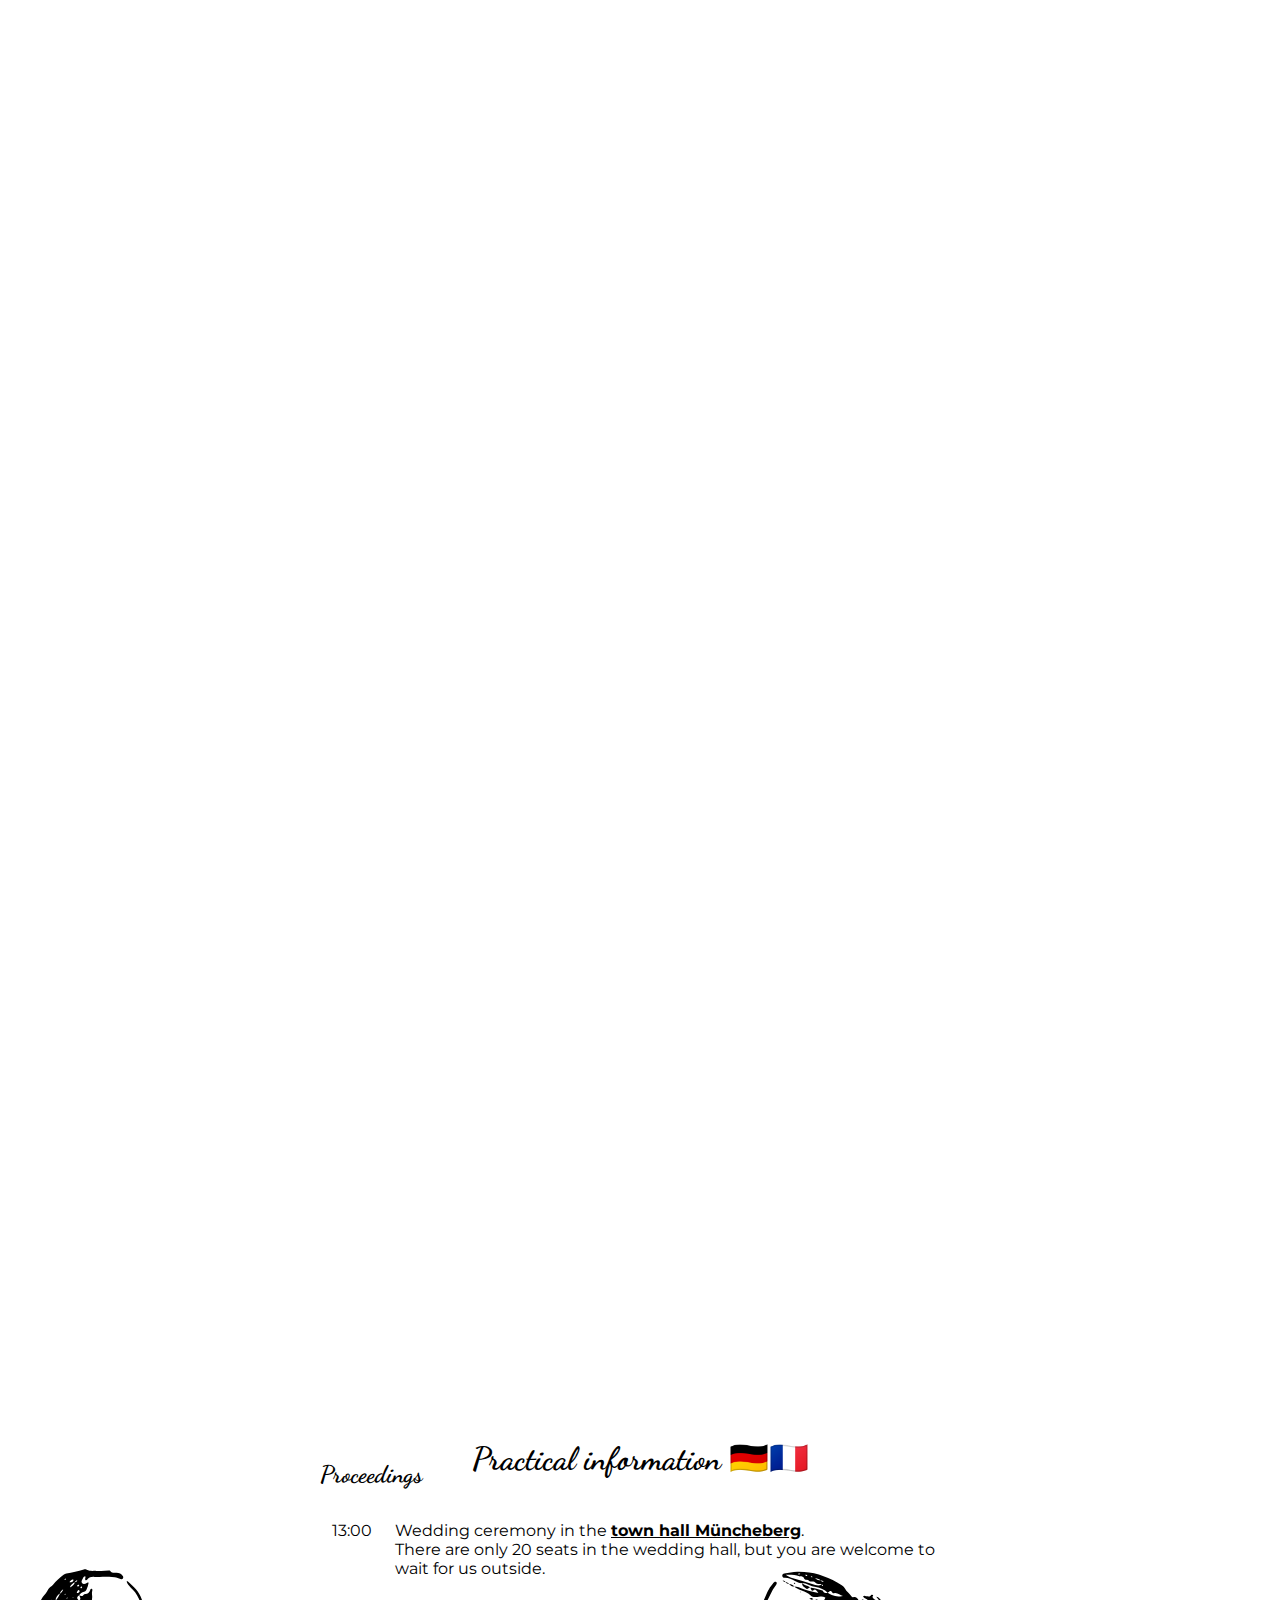
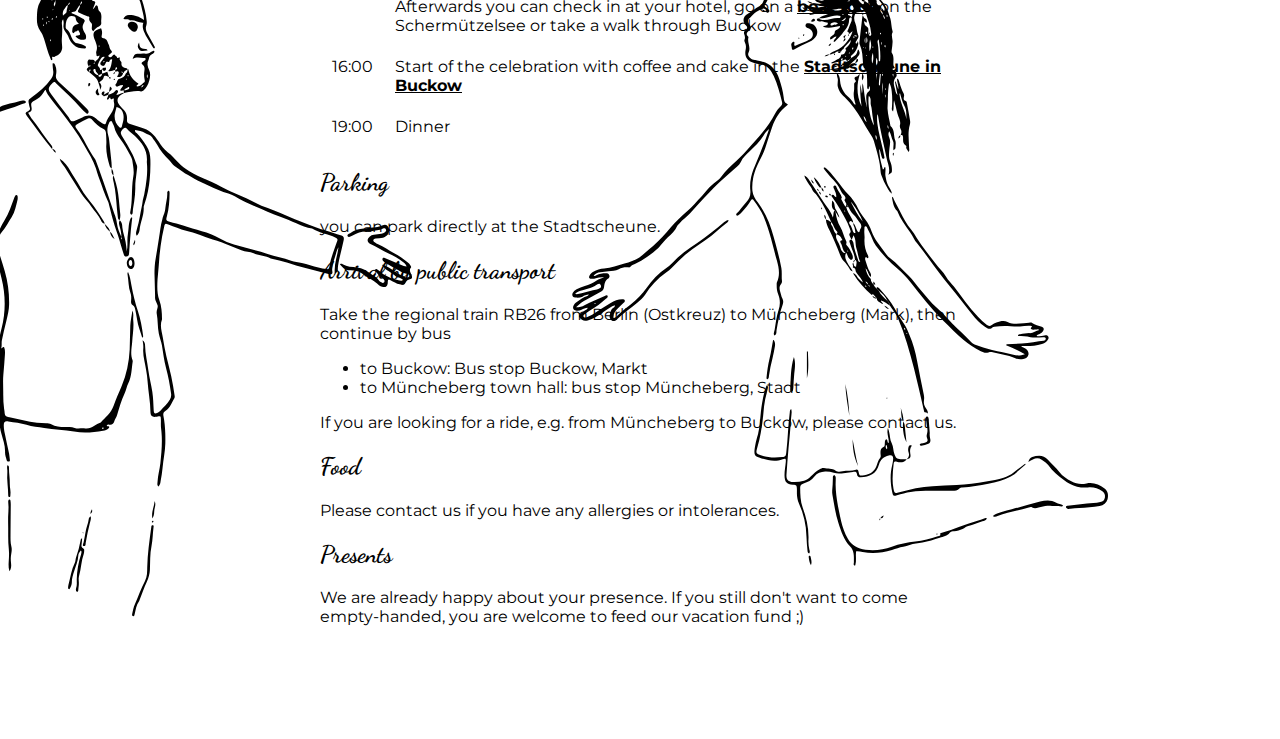
==== en.html @ c520d3f2 "programme" ====
<!DOCTYPE html>
<head>
    <meta charset="UTF-8">
    <link rel="stylesheet" href="style.css">
    <link href='https://fonts.googleapis.com/css?family=Montserrat' rel='stylesheet'>
    <link rel="stylesheet" href="https://fonts.googleapis.com/css?family=Dancing+Script&display=swap">
    <title>Anti und Jojo heiraten</title>
</head>
<body>
    <div id="main">
        <h1>Wir heiraten!</h1>
    </div>
        
    <div class="page" id="save_the_date">
        <h1>Save the date!</h1>
            <div style="text-align:center; margin-top:30px; font-size: 30px;">August 3, 2024</div>
            <div style="text-align:center; margin-top:20px; font-size: 50px;">Antoine &amp; Johanna</div>
            
            <div class="presentation">
             <p class="item">The time has finally come! We want to get married and celebrate this together with you. The celebration will take place in the <a href="https://www.google.fr/maps/place/Stadtscheune+Buckow/@52.5723302,14.0695811,17z/data=!3m1!4b1!4m6!3m5!1s0x47a9d4bd4e7413d9:0xef75d65cbafa2407!8m2!3d52.572327!4d14.072156!16s%2Fg%2F11dzdh7n43?entry=ttu">Stadtscheune in Buckow</a> in the Märkische Schweiz in Brandenburg. We have already reserved 12 rooms (100€-130€ per night) at the <a href="https://www.stobbermuehle.de/">Hotel Stobbermühle</a>. Please let us know if you would like to have one of them. Otherwise there are apartments, vacation homes and other hotels in the area. But be fast, the area is very popular and books up quickly.</p>
                
            <p class="item">Endlich ist es soweit! Wir wollen heiraten und dies mit euch gemeinsam feiern. Die Feier wird in der <a href="https://www.google.fr/maps/place/Stadtscheune+Buckow/@52.5723302,14.0695811,17z/data=!3m1!4b1!4m6!3m5!1s0x47a9d4bd4e7413d9:0xef75d65cbafa2407!8m2!3d52.572327!4d14.072156!16s%2Fg%2F11dzdh7n43?entry=ttu">Stadtscheune in Buckow</a> in der Märkischen Schweiz in Brandenburg stattfinden. Wir haben bereits 12 Zimmer (100€-130€ pro Nacht) im <a href="https://www.stobbermuehle.de/">Hotel Stobbermühle</a> reserviert. Gebt uns bitte Bescheid, solltet ihr eins davon haben wollen. Ansonsten gibt es Apartments, Ferienwohnungen und andere Hotels in dem Ort. Haltet euch aber ran, die Gegend ist sehr beliebt und schnell ausgebucht.</p>
                
           <p class="item">C'est l'heure ! Nous voulons nous marier et fêter cela avec vous. La fête aura lieu dans la <a href="https://www.google.fr/maps/place/Stadtscheune+Buckow/@52.5723302,14.0695811,17z/data=!3m1!4b1!4m6!3m5!1s0x47a9d4bd4e7413d9:0xef75d65cbafa2407!8m2!3d52.572327!4d14.072156!16s%2Fg%2F11dzdh7n43?entry=ttu">Stadtscheune à Buckow</a>, dans la Märkische Schweiz, dans l'état de Brandebourg. Nous avons déjà réservé 12 chambres (100€-130€ par nuit) à l'<a href="https://www.stobbermuehle.de/">hôtel Stobbermühle</a>. Faites-nous savoir si vous souhaitez en avoir une. Sinon, il y a des appartements, des maisons de vacances et d'autres hôtels dans le village. Mais faites vite, car la région est très populaire et les disponibilités se réduisent rapidement.</p> 
            </div>

    </div>
    
    <div class="page" id="info">
        <div class="content">
        <h1>Practical information <a class="nodec" href="index.html#info">🇩🇪</a><a class="nodec" href="fr.html#info">🇫🇷</a></h1>
            
            
        <h2>Proceedings</h2>
        <table id="tbl_program">
        <tr><td>13:00</td><td>Wedding ceremony in the <a href="https://www.google.com/maps/place/Stadt+M%C3%BCncheberg+B%C3%BCrgerb%C3%BCro/@52.5037663,14.1213367,15z/data=!3m1!4b1!4m6!3m5!1s0x47a82a816a978b9f:0x118b9304d920e7a6!8m2!3d52.5037547!4d14.1397906!16s%2Fg%2F1tjmcpm6?authuser=0&entry=ttu">town hall Müncheberg</a>.<br />
There are only 20 seats in the wedding hall, but you are welcome to wait for us outside.<br /><br />

            Afterwards you can check in at your hotel, go on a <a href="https://www.google.com/maps/place/Anlegestelle+Seetours+M%C3%A4rkische+Schweiz+(Buckow-Strand)/@52.5733083,14.0685833,17z/data=!4m14!1m7!3m6!1s0x47a9d4bd4e7413d9:0xef75d65cbafa2407!2sStadtscheune+Buckow!8m2!3d52.572327!4d14.072156!16s%2Fg%2F11dzdh7n43!3m5!1s0x47a9d521727f43cf:0x4ed00cd3bfedd940!8m2!3d52.5734397!4d14.0701857!16s%2Fg%2F11h3dnh1bb?authuser=0&entry=ttu">boat tour</a> on the Schermützelsee or take a walk through Buckow</td></tr>
        <tr><td>16:00</td><td>Start of the celebration with coffee and cake in the <a href="https://www.google.com/maps/place/Stadtscheune+Buckow/@52.5723302,14.0695811,17z/data=!3m1!4b1!4m6!3m5!1s0x47a9d4bd4e7413d9:0xef75d65cbafa2407!8m2!3d52.572327!4d14.072156!16s%2Fg%2F11dzdh7n43?authuser=0&entry=ttu">Stadtscheune in Buckow</a></td></tr>
        <tr><td>19:00</td><td>Dinner</td></tr>
        </table>
        
        <h2>Parking</h2>
        <p>you can park directly at the Stadtscheune.</p>
        
        <h2>Arrival by public transport</h2>
        <p>
            Take the regional train RB26 from Berlin (Ostkreuz) to Müncheberg (Mark), then continue by bus</p>
            <ul>
                <li>to Buckow: Bus stop Buckow, Markt</li>
                <li>to Müncheberg town hall: bus stop Müncheberg, Stadt</li>
            </ul>
        <p>
        If you are looking for a ride, e.g. from Müncheberg to Buckow, please contact us.
        </p>

            
        <h2>Food</h2>
            <p>
            Please contact us if you have any allergies or intolerances.</p>
        
        <h2>Presents</h2>
        <p>We are already happy about your presence. If you still don't want to come empty-handed, you are welcome to feed our vacation fund ;)</p>
        </div>
    </div>
</body>
</html>
---- style.css ----
body, html {
  height: 100%;
    width: 100%;
    margin: 0px;
    padding: 0px;
    /*background-color: #e13300;*/
    font-family: 'Dancing Script', cursive;
}

a {
    text-decoration: underline;
    font-weight: bolder;
    color: inherit;
}

#main {
        background-image: url("prague.jpg");
        background-position: 50% -10%;
        background-repeat: no-repeat;
        background-attachment: fixed;
        background-size: 130% auto;
        height: 0px;
        overflow: hidden;
}

.presentation {
        display:flex;
        flex-flow: row wrap;
        position: relative;
        justify-content: center;
        column-gap: 20px;
        margin-top: 100px;
        padding-left: 50px;
        padding-right: 50px;
        font-size: 25px;
        font-family: 'Montserrat';
    }

.item {
    flex-basis: 30%;
    flex-shrink: 0;
    min-width: 400px;
    text-align: center;
}


#save_the_date{
    overflow:hidden;
    height:auto;
    min-height: 100vh;
    background-image: url("background.jpeg");
    background-size: cover;
    color: white;
}

#info{
    color: black;
    min-height: 100vh;
    font-family: 'Montserrat';
    background-image: url("anti.svg"), url("jojo.svg");
    background-repeat: no-repeat;
    background-position: -200px 0px, 180% 0px;
}

.content {
    width: 50%;
    margin: auto;
}

td {
    padding: 10px;
    vertical-align: top;
}


.page {
    position: relative;
}


h1 {
    /*color: white;*/
    text-align: center;
    height: 0px;
    font-family: 'Dancing Script', cursive;
}

h2 {
    font-family: 'Dancing Script', cursive;
}

a.nodec {
    text-decoration: none;
}


@media (min-width: 1400px) {
    #main {
    background-image: url("prague.jpg");
    background-attachment: fixed;   
        background-position: 50% 50%;
        background-size: cover;
        height:100vh;
        font-size: 50px;
        font-weight: bolder;
        color: white;
        overflow: hidden;
    }

    .presentation {
        display:flex;
        flex-flow: row wrap;
        position: relative;
        justify-content: center;
        column-gap: 20px;
        margin-top: 100px;
        padding-left: 50px;
        padding-right: 50px;

        font-size: 15px;
        font-family: 'Montserrat';
    }

    .item {
        flex-basis: 30%;
        flex-shrink: 0;
        min-width: 300px;
        text-align: center;
    }
}
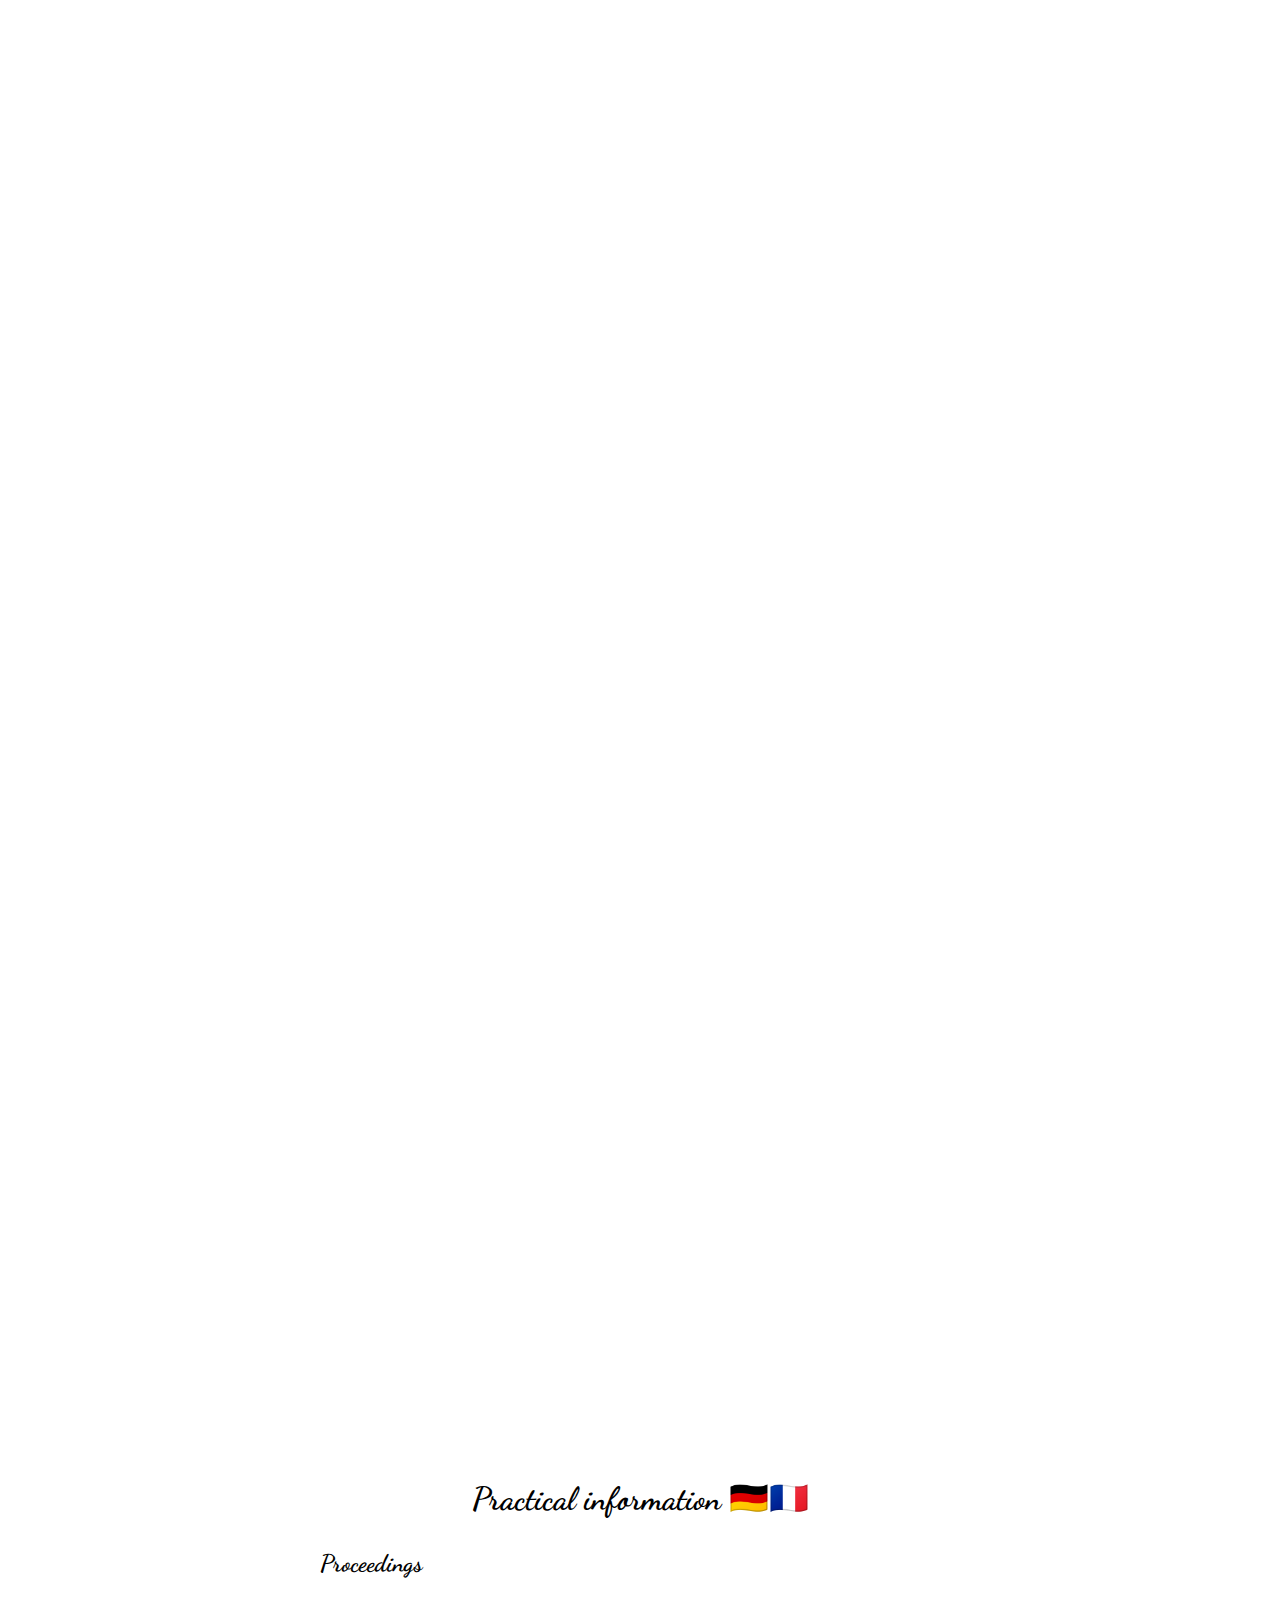
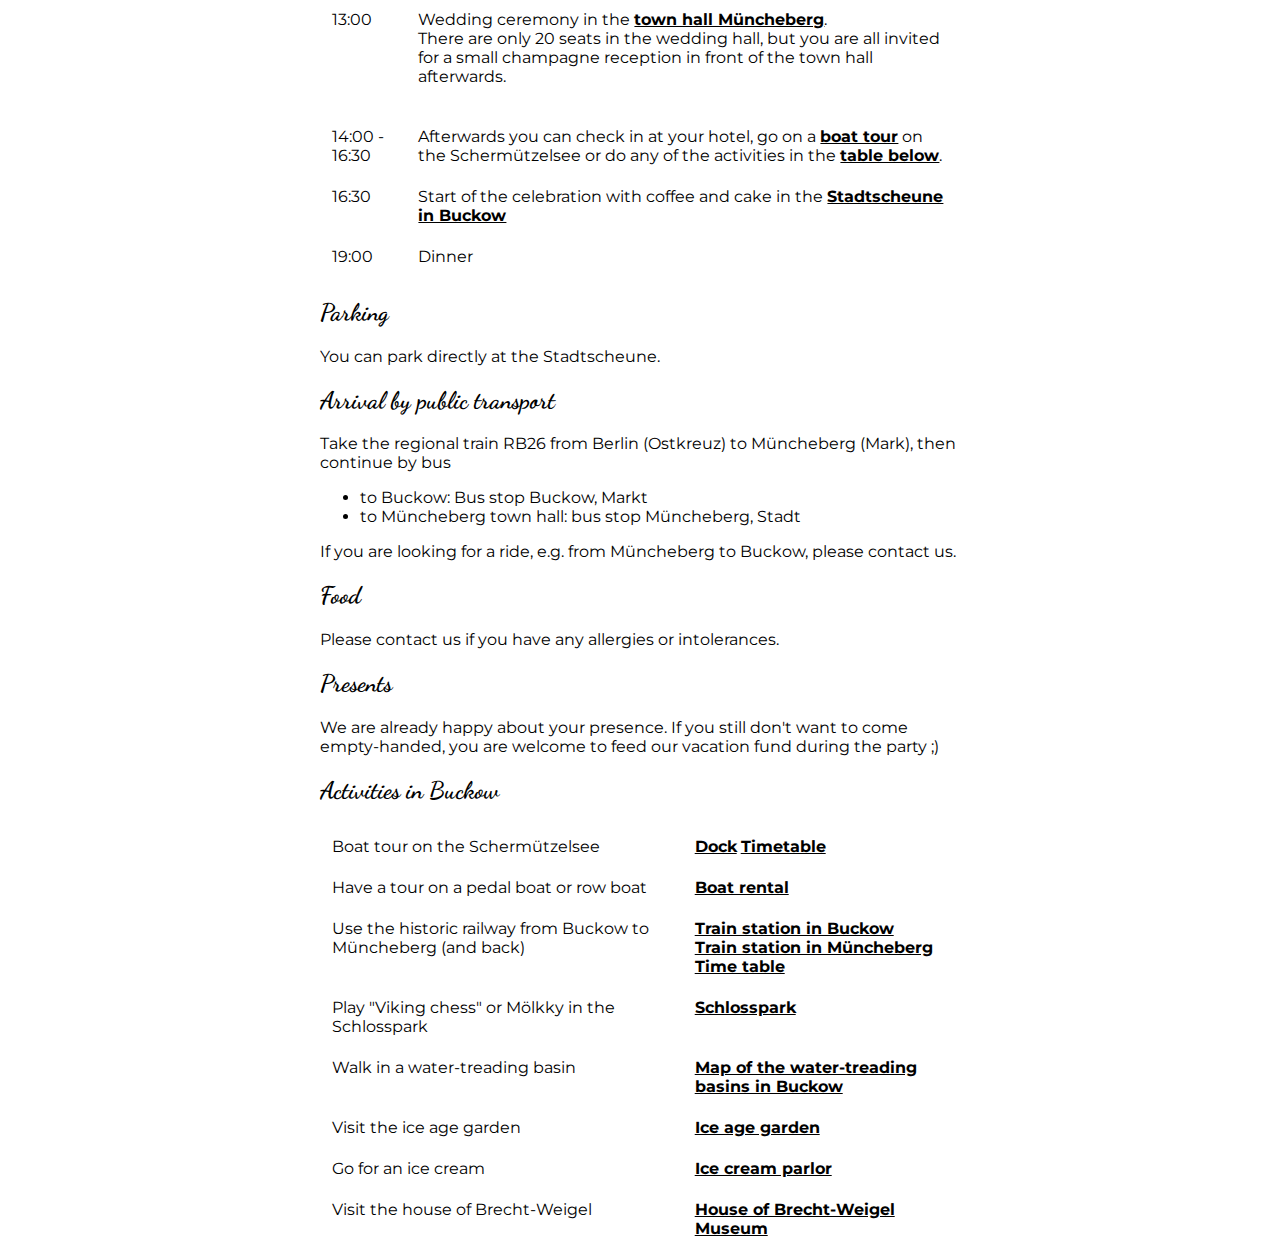
==== commit d85c21fa: ".." ====
--- a/en.html
+++ b/en.html
@@ -34,15 +34,14 @@
         <h2>Proceedings</h2>
         <table id="tbl_program">
         <tr><td>13:00</td><td>Wedding ceremony in the <a href="https://www.google.com/maps/place/Stadt+M%C3%BCncheberg+B%C3%BCrgerb%C3%BCro/@52.5037663,14.1213367,15z/data=!3m1!4b1!4m6!3m5!1s0x47a82a816a978b9f:0x118b9304d920e7a6!8m2!3d52.5037547!4d14.1397906!16s%2Fg%2F1tjmcpm6?authuser=0&entry=ttu">town hall Müncheberg</a>.<br />
-There are only 20 seats in the wedding hall, but you are welcome to wait for us outside.<br /><br />
-
-            Afterwards you can check in at your hotel, go on a <a href="https://www.google.com/maps/place/Anlegestelle+Seetours+M%C3%A4rkische+Schweiz+(Buckow-Strand)/@52.5733083,14.0685833,17z/data=!4m14!1m7!3m6!1s0x47a9d4bd4e7413d9:0xef75d65cbafa2407!2sStadtscheune+Buckow!8m2!3d52.572327!4d14.072156!16s%2Fg%2F11dzdh7n43!3m5!1s0x47a9d521727f43cf:0x4ed00cd3bfedd940!8m2!3d52.5734397!4d14.0701857!16s%2Fg%2F11h3dnh1bb?authuser=0&entry=ttu">boat tour</a> on the Schermützelsee or take a walk through Buckow</td></tr>
-        <tr><td>16:00</td><td>Start of the celebration with coffee and cake in the <a href="https://www.google.com/maps/place/Stadtscheune+Buckow/@52.5723302,14.0695811,17z/data=!3m1!4b1!4m6!3m5!1s0x47a9d4bd4e7413d9:0xef75d65cbafa2407!8m2!3d52.572327!4d14.072156!16s%2Fg%2F11dzdh7n43?authuser=0&entry=ttu">Stadtscheune in Buckow</a></td></tr>
+There are only 20 seats in the wedding hall, but you are all invited  for a small champagne reception in front of the town hall afterwards.<br /><br /></tr>
+            <tr><td>14:00 - 16:30</td><td>Afterwards you can check in at your hotel, go on a <a href="https://www.google.com/maps/place/Anlegestelle+Seetours+M%C3%A4rkische+Schweiz+(Buckow-Strand)/@52.5733083,14.0685833,17z/data=!4m14!1m7!3m6!1s0x47a9d4bd4e7413d9:0xef75d65cbafa2407!2sStadtscheune+Buckow!8m2!3d52.572327!4d14.072156!16s%2Fg%2F11dzdh7n43!3m5!1s0x47a9d521727f43cf:0x4ed00cd3bfedd940!8m2!3d52.5734397!4d14.0701857!16s%2Fg%2F11h3dnh1bb?authuser=0&entry=ttu">boat tour</a> on the Schermützelsee or do any of the activities in the <a href="#activities">table below</a>.</td></tr>
+        <tr><td>16:30</td><td>Start of the celebration with coffee and cake in the <a href="https://www.google.com/maps/place/Stadtscheune+Buckow/@52.5723302,14.0695811,17z/data=!3m1!4b1!4m6!3m5!1s0x47a9d4bd4e7413d9:0xef75d65cbafa2407!8m2!3d52.572327!4d14.072156!16s%2Fg%2F11dzdh7n43?authuser=0&entry=ttu">Stadtscheune in Buckow</a></td></tr>
         <tr><td>19:00</td><td>Dinner</td></tr>
         </table>
         
         <h2>Parking</h2>
-        <p>you can park directly at the Stadtscheune.</p>
+        <p>You can park directly at the Stadtscheune.</p>
         
         <h2>Arrival by public transport</h2>
         <p>
@@ -57,11 +56,25 @@
 
             
         <h2>Food</h2>
-            <p>
-            Please contact us if you have any allergies or intolerances.</p>
+            <p>Please contact us if you have any allergies or intolerances.</p>
         
         <h2>Presents</h2>
-        <p>We are already happy about your presence. If you still don't want to come empty-handed, you are welcome to feed our vacation fund ;)</p>
+        <p>We are already happy about your presence. If you still don't want to come empty-handed, you are welcome to feed our vacation fund during the party ;)</p>
+            
+            <h2>Activities in Buckow</h2>
+            <table>
+            <tr><td>Boat tour on the Schermützelsee</td><td><a href="https://www.google.com/maps/place/Anlegestelle+Seetours+M%C3%A4rkische+Schweiz+(Buckow-Strand)/@52.5733083,14.0685833,17z/data=!4m14!1m7!3m6!1s0x47a9d4bd4e7413d9:0xef75d65cbafa2407!2sStadtscheune+Buckow!8m2!3d52.572327!4d14.072156!16s%2Fg%2F11dzdh7n43!3m5!1s0x47a9d521727f43cf:0x4ed00cd3bfedd940!8m2!3d52.5734397!4d14.0701857!16s%2Fg%2F11h3dnh1bb?authuser=0&entry=ttu">Dock</a>
+<a href="https://www.seetoursms.de/FAHRPLAN/">Timetable</a></td></tr>
+                <tr><td>Have a tour on a pedal boat or row boat</td><td><a href="https://www.google.com/maps/place/Bootsverleih+Scherm%C3%BCtzelsee/@52.5733083,14.0685833,17z/data=!4m14!1m7!3m6!1s0x47a9d4bd4e7413d9:0xef75d65cbafa2407!2sStadtscheune+Buckow!8m2!3d52.572327!4d14.072156!16s%2Fg%2F11dzdh7n43!3m5!1s0x47a9d5a87bb76ba3:0x90d214b99a8dcab0!8m2!3d52.5740079!4d14.070351!16s%2Fg%2F11g__4gz_8?authuser=0&entry=ttu">Boat rental</a></td></tr>
+                <tr><td>Use the historic railway from Buckow to Müncheberg (and back)</td><td><a href="https://www.google.com/maps/place/Buckower+Kleinbahn/@52.5610806,14.073127,17z/data=!3m2!4b1!5s0x47a9d4b75d3e4673:0x81022503fe58f9f4!4m6!3m5!1s0x47a9d4b75e3c7be7:0x4627a305cbe13565!8m2!3d52.5610806!4d14.0757019!16s%2Fg%2F121g72pt?authuser=0&entry=ttu">Train station in Buckow</a><br />
+                    <a href="https://www.google.com/maps/place/M%C3%BCncheberg,+Bahnhof/@52.5250118,14.0905659,16z/data=!3m1!5s0x47a9d4b75d3e4673:0x81022503fe58f9f4!4m14!1m7!3m6!1s0x47a9d4b75e3c7be7:0x4627a305cbe13565!2sBuckower+Kleinbahn!8m2!3d52.5610806!4d14.0757019!16s%2Fg%2F121g72pt!3m5!1s0x47a82ae0c92ef57b:0x9c55421367c6bdb7!8m2!3d52.5245522!4d14.1006482!16s%2Fg%2F11b6v9s8f0?authuser=0&entry=ttu">Train station in Müncheberg</a><br />
+                    <a href="https://buckower-kleinbahn.de/fahrplan/">Time table</a></td></tr>
+                <tr><td>Play "Viking chess" or Mölkky in the Schlosspark</td><td><a href="https://www.google.com/maps/place/Schlosspark+Buckow/@52.5704937,14.0715427,17z/data=!3m1!4b1!4m6!3m5!1s0x47a9d4bd070ddb29:0x984b74b359e3682a!8m2!3d52.5704937!4d14.0741176!16s%2Fg%2F11bbmqbkrt?authuser=0&entry=ttu">Schlosspark</a></td></tr>
+                <tr><td>Walk in a water-treading basin</td><td><a href="https://www.amt-maerkische-schweiz.de/portal/seiten/kneippen-im-kneippkurort-buckow-900000117-34490.html">Map of the water-treading basins in Buckow</a></td></tr>
+                <tr><td>Visit the ice age garden</td><td><a href="https://www.google.com/maps/place/Eiszeitgarten+Buckow/@52.5653445,14.0645136,16.41z/data=!4m15!1m8!3m7!1s0x47a9d4bacc3f7801:0xb53085a5ba8f7413!2sEiszeitgarten+Buckow!8m2!3d52.5646365!4d14.0679989!10e5!16s%2Fg%2F1q5jh4s65!3m5!1s0x47a9d4bacc3f7801:0xb53085a5ba8f7413!8m2!3d52.5646365!4d14.0679989!16s%2Fg%2F1q5jh4s65?authuser=0&entry=ttu">Ice age garden</a></td></tr>
+                <tr><td>Go for an ice cream</td><td><a href="https://www.google.com/maps/place/Eisk%C3%B6rbchen+Rohsmeisl/@52.567164,14.0709301,17z/data=!3m1!4b1!4m6!3m5!1s0x47a9d4bb85ca5e7d:0x4d59d7a136183131!8m2!3d52.567164!4d14.073505!16s%2Fg%2F1thq8x2m?authuser=0&entry=ttu">Ice cream parlor</a></td></tr>
+                <tr><td>Visit the house of Brecht-Weigel</td><td><a href="https://www.google.com/maps/place/Brecht-Weigel-Haus/@52.568542,14.0624147,15.16z/data=!4m14!1m7!3m6!1s0x47a9d4bb85ca5e7d:0x4d59d7a136183131!2sEisk%C3%B6rbchen+Rohsmeisl!8m2!3d52.567164!4d14.073505!16s%2Fg%2F1thq8x2m!3m5!1s0x47a9d5a5fe455411:0x4adb50709c94dd52!8m2!3d52.5674443!4d14.0630695!16s%2Fg%2F12lqjy71l?authuser=0&entry=ttu">House of Brecht-Weigel</a> <a href="https://www.brechtweigelhaus.de/bwh.htm">Museum</a></td></tr>
+            </table>
         </div>
     </div>
 </body>
--- a/style.css
+++ b/style.css
@@ -53,18 +53,12 @@
     color: white;
 }
 
-#info{
-    color: black;
-    min-height: 100vh;
-    font-family: 'Montserrat';
-    background-image: url("anti.svg"), url("jojo.svg");
-    background-repeat: no-repeat;
-    background-position: -200px 0px, 180% 0px;
-}
+
 
 .content {
     width: 50%;
     margin: auto;
+    
 }
 
 td {
@@ -83,6 +77,7 @@
     text-align: center;
     height: 0px;
     font-family: 'Dancing Script', cursive;
+    margin-bottom: 70px;
 }
 
 h2 {
@@ -91,6 +86,13 @@
 
 a.nodec {
     text-decoration: none;
+}
+
+#info {
+    color: black;
+    min-height: 100vh;
+    font-family: 'Montserrat';
+    background-color: white;
 }
 
 
@@ -127,6 +129,16 @@
         min-width: 300px;
         text-align: center;
     }
+    
+    #info{
+        color: black;
+        min-height: 100vh;
+        font-family: 'Montserrat';
+        background-image: url("anti.svg"), url("jojo.svg");
+        background-repeat: no-repeat, no-repeat;
+        background-position: left, right;
+        background-size: 450px, 450px;
+    }
 }
 
 
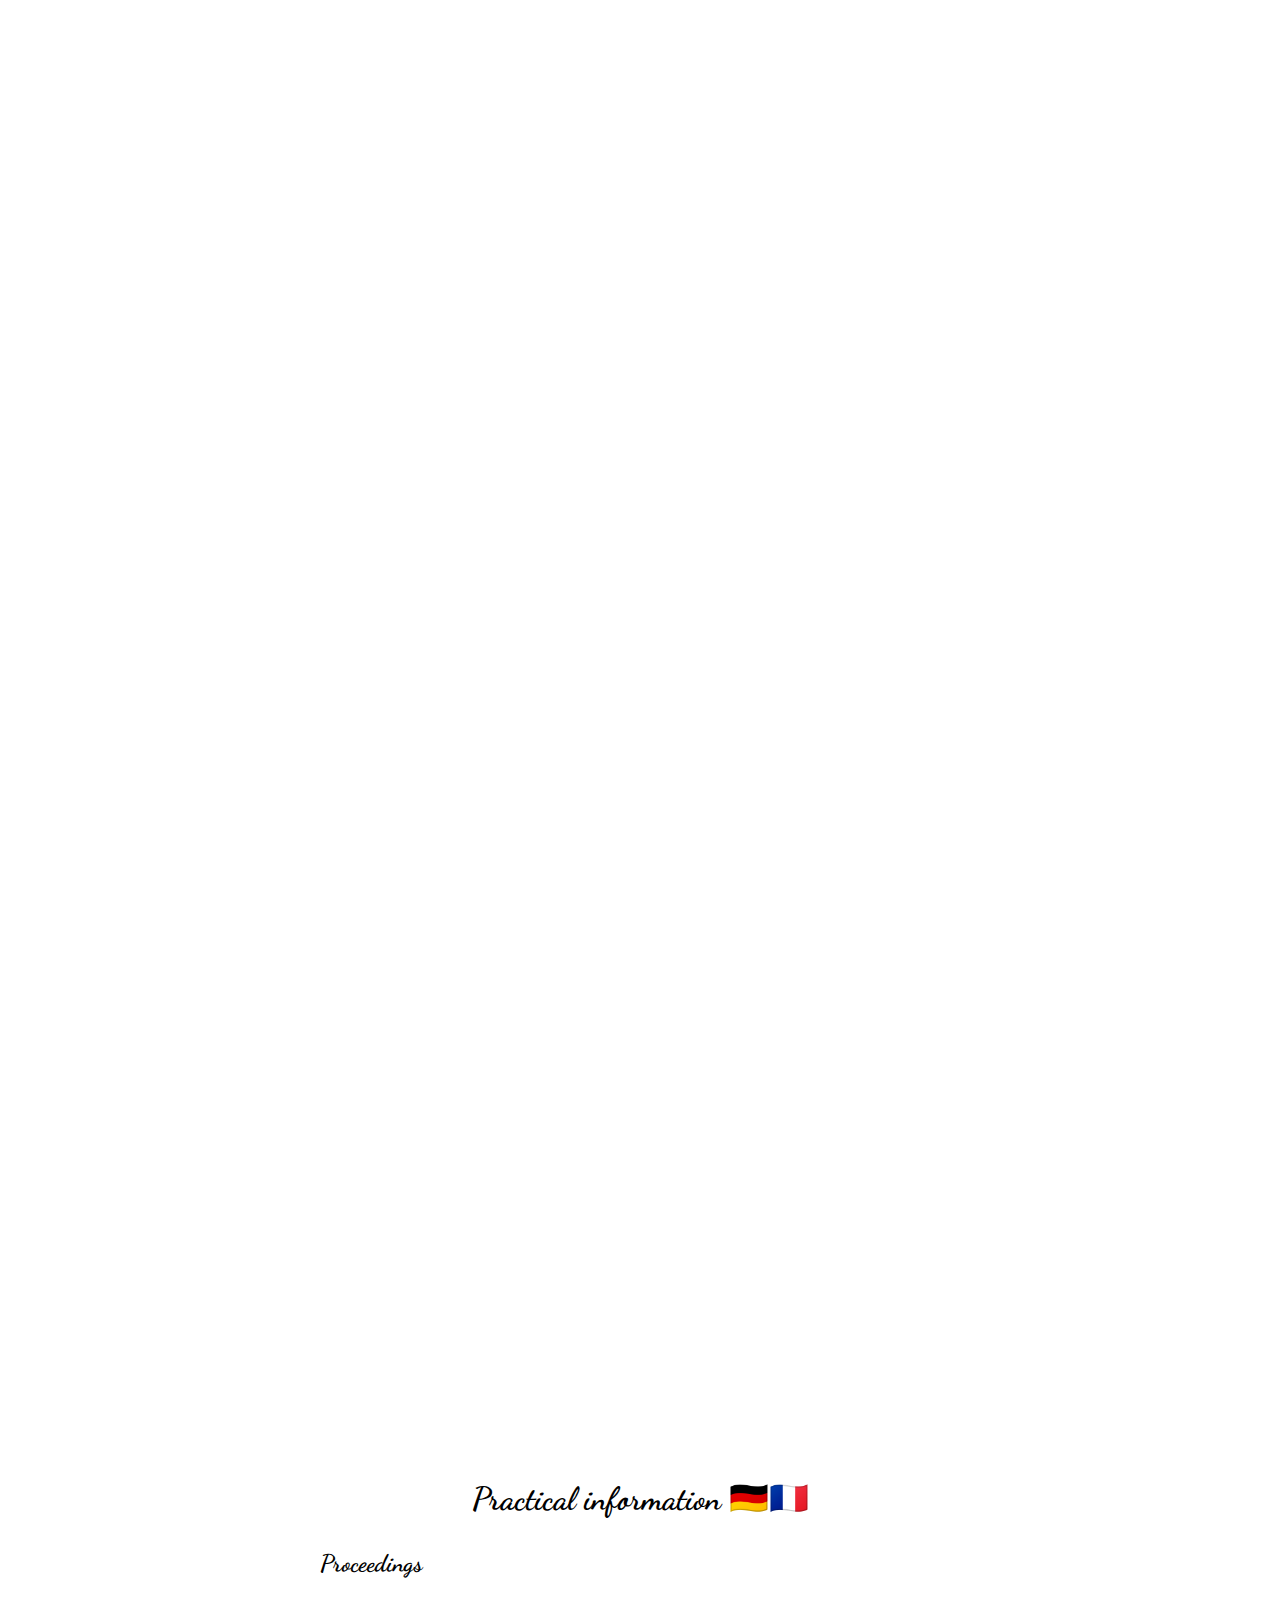
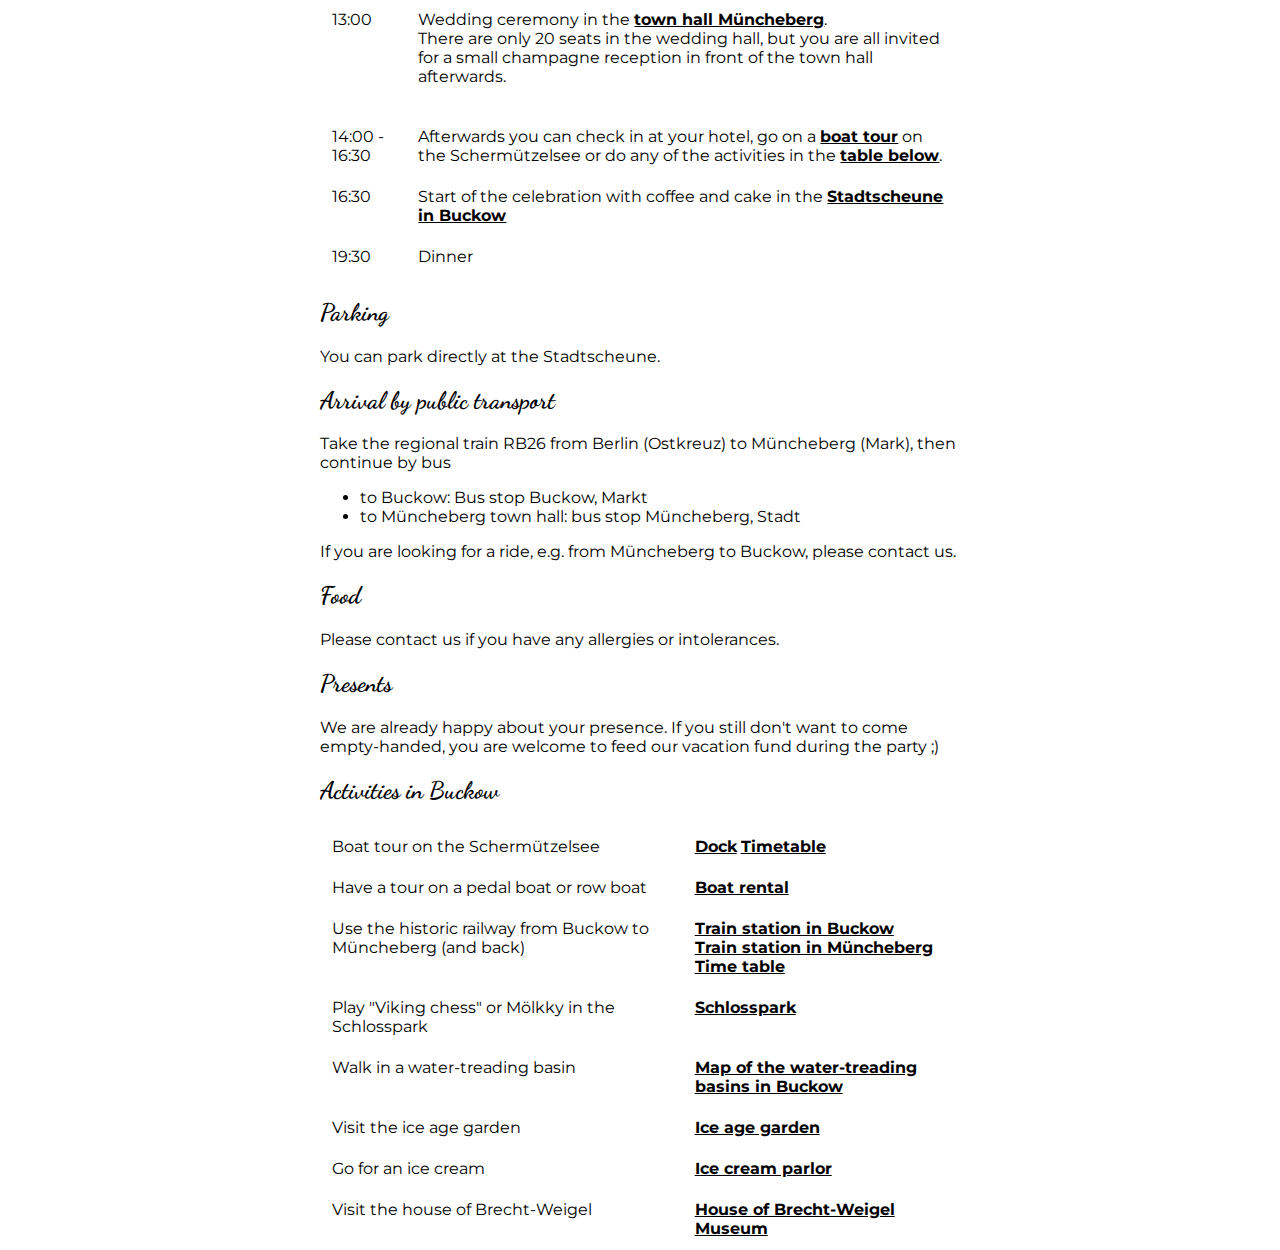
==== commit f7ed0e19: "..." ====
--- a/en.html
+++ b/en.html
@@ -37,7 +37,7 @@
 There are only 20 seats in the wedding hall, but you are all invited  for a small champagne reception in front of the town hall afterwards.<br /><br /></tr>
             <tr><td>14:00 - 16:30</td><td>Afterwards you can check in at your hotel, go on a <a href="https://www.google.com/maps/place/Anlegestelle+Seetours+M%C3%A4rkische+Schweiz+(Buckow-Strand)/@52.5733083,14.0685833,17z/data=!4m14!1m7!3m6!1s0x47a9d4bd4e7413d9:0xef75d65cbafa2407!2sStadtscheune+Buckow!8m2!3d52.572327!4d14.072156!16s%2Fg%2F11dzdh7n43!3m5!1s0x47a9d521727f43cf:0x4ed00cd3bfedd940!8m2!3d52.5734397!4d14.0701857!16s%2Fg%2F11h3dnh1bb?authuser=0&entry=ttu">boat tour</a> on the Schermützelsee or do any of the activities in the <a href="#activities">table below</a>.</td></tr>
         <tr><td>16:30</td><td>Start of the celebration with coffee and cake in the <a href="https://www.google.com/maps/place/Stadtscheune+Buckow/@52.5723302,14.0695811,17z/data=!3m1!4b1!4m6!3m5!1s0x47a9d4bd4e7413d9:0xef75d65cbafa2407!8m2!3d52.572327!4d14.072156!16s%2Fg%2F11dzdh7n43?authuser=0&entry=ttu">Stadtscheune in Buckow</a></td></tr>
-        <tr><td>19:00</td><td>Dinner</td></tr>
+        <tr><td>19:30</td><td>Dinner</td></tr>
         </table>
         
         <h2>Parking</h2>
--- a/style.css
+++ b/style.css
@@ -137,7 +137,7 @@
         background-image: url("anti.svg"), url("jojo.svg");
         background-repeat: no-repeat, no-repeat;
         background-position: left, right;
-        background-size: 450px, 450px;
+        background-size: 550px, 450px;
     }
 }
 
